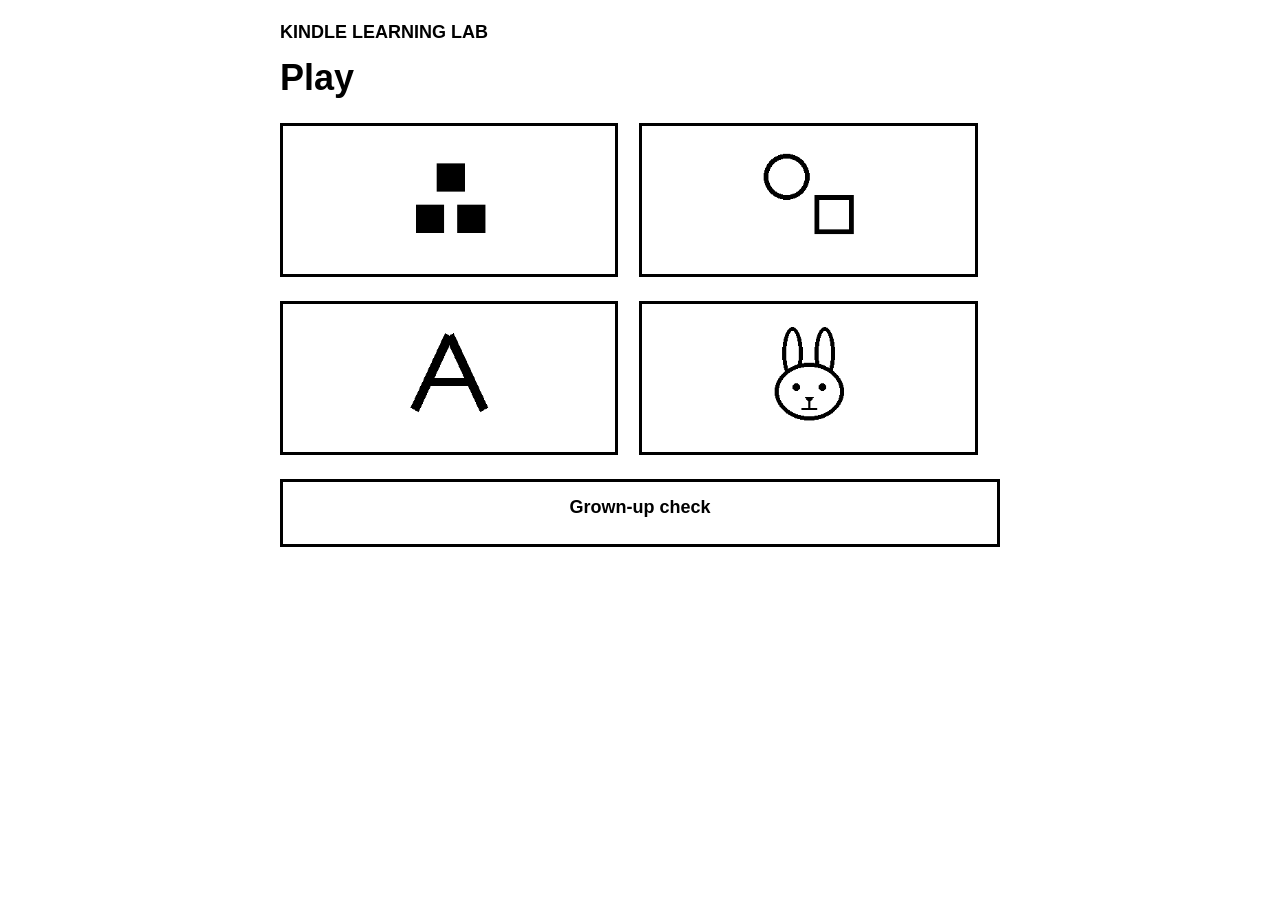
==== index.html @ 1c3778ca "feat: add drag, timestamp timer and delayed-feedback diagnostics" ====
<!DOCTYPE html>
<html lang="en">
<head>
  <meta charset="utf-8">
  <meta name="viewport" content="width=device-width, initial-scale=1">
  <title>Kindle Learning Lab</title>
  <style>
    * { box-sizing: border-box; }
    body { margin: 0; background: #fff; color: #000; font: 24px/1.4 Arial, Helvetica, sans-serif; }
    #app { max-width: 760px; margin: 0 auto; padding: 20px; }
    h1 { font-size: 36px; line-height: 1.15; margin: 0 0 12px; }
    h2 { font-size: 32px; line-height: 1.2; margin: 20px 0 12px; }
    p { margin: 12px 0; }
    .eyebrow, .small { font-size: 18px; }
    .eyebrow { font-weight: bold; margin-top: 0; }
    a { color: #000; }
    .tile, button, .back { display: block; width: 100%; min-height: 68px; padding: 14px; margin: 12px 0; border: 3px solid #000; background: #fff; color: #000; font: bold 26px/1.25 Arial, Helvetica, sans-serif; text-align: left; text-decoration: none; border-radius: 0; }
    .tile strong, .tile span { display: block; }
    .tile span { font-size: 18px; font-weight: normal; margin-top: 4px; }
    button { cursor: pointer; text-align: center; }
    button:disabled { color: #000; cursor: default; }
    a:focus, button:focus { outline: 3px dashed #000; outline-offset: 3px; }
    .chosen { background: #000; color: #fff !important; }
    .back { font-size: 22px; width: auto; }
    .status { min-height: 68px; padding: 12px 0; border-top: 2px solid #000; margin-top: 20px; font-weight: bold; }
    .objects { margin: 24px 0; min-height: 56px; }
    .object { display: inline-block; width: 34px; height: 34px; background: #000; margin: 8px; }
    .big-letter { font: bold 100px/1.2 Arial, Helvetica, sans-serif; margin: 16px 0; }
    .shape { margin: 24px auto; width: 90px; height: 90px; border: 5px solid #000; }
    .circle { border-radius: 50%; }
    .sample { border: 2px solid #000; padding: 16px; }
    body.large { font-size: 28px; }
    body.large .small, body.large .eyebrow, body.large .tile span { font-size: 22px; }
    body.large h1 { font-size: 42px; }
    body.large button, body.large .tile { font-size: 30px; }
    @media (min-width: 540px) {
      .tiles .tile { display: inline-block; width: 47%; margin-right: 2%; vertical-align: top; min-height: 134px; }
      .answers button { display: inline-block; width: 30%; margin-right: 2%; vertical-align: top; }
    }

    .sr-only { position: absolute; width: 1px; height: 1px; padding: 0; margin: -1px; overflow: hidden; clip: rect(0, 0, 0, 0); border: 0; }
    .tile { text-align: center; }
    .tile-icon { display: block; width: 110px; height: 110px; margin: 0 auto; }
    .nav-icon { display: inline-block; width: 42px; height: 42px; vertical-align: middle; }
    .feedback-icon { display: inline-block; width: 56px; height: 56px; vertical-align: middle; }
    .hero-icon { display: block; width: 140px; height: 140px; margin: 0 auto; }
    .choice-icon { display: block; width: 110px; height: 110px; margin: 0 auto; }
    .back { text-align: center; }
    .adult-link { font-size: 18px; }
    .status { text-align: center; min-height: 82px; }
    .objects { text-align: center; padding: 12px; }
    .target { border: 3px solid #000; text-align: center; padding: 8px; margin: 18px 0; }
    .target .shape { margin: 16px auto; }
    .shape-answers button, .story-choices button { display: inline-block; width: 47%; margin-right: 2%; vertical-align: top; padding: 10px 2px; }
    .shape-answers .shape { width: 76px; height: 76px; margin: 18px auto; }
    .chosen { background: #fff; color: #000 !important; border: 6px double #000; }
    .progress { text-align: center; margin: 20px 0; }
    .dot { display: inline-block; width: 16px; height: 16px; border: 2px solid #000; border-radius: 50%; margin: 0 8px; }
    .dot.current { background: #000; }
    @media (min-width: 540px) { .tiles .tile { min-height: 154px; } }

    .test-grid button { display: inline-block; width: 30%; margin: 6px 1%; padding: 8px 2px; height: 112px; vertical-align: top; font-size: 22px; }
    .test-grid .shape { display: block; width: 36px; height: 36px; border-width: 4px; margin: 8px auto; }
    .render-card { display: inline-block; width: 47%; margin-right: 2%; vertical-align: top; text-align: center; }
    .render-card img, .render-card svg { max-width: 100%; }
    #refresh-box { width: 180px; height: 156px; border: 4px solid #000; text-align: center; margin: 20px auto; font: bold 100px/1.4 Arial, sans-serif; }
    .reference-lines { border-top: 2px solid #000; border-bottom: 5px solid #000; padding: 12px; text-align: center; }

    #drag-stage { position: relative; height: 260px; border: 4px solid #000; margin: 18px 0; }
    #drag-piece { position: absolute; left: 12px; top: 20px; width: 64px; height: 64px; background: #000; cursor: move; touch-action: none; -ms-touch-action: none; user-select: none; -webkit-user-select: none; }
    #drag-target { position: absolute; right: 12px; bottom: 20px; width: 100px; height: 100px; border: 6px dashed #000; }
    #clock-value { font-size: 42px; font-weight: bold; }
    #delay-box { min-height: 92px; border: 3px solid #000; margin: 18px 0; text-align: center; padding: 20px; }
  </style>
</head>
<body>
<div id="app">
  <div id="home" class="screen">
    <p class="eyebrow">KINDLE LEARNING LAB</p>
    <h1>Play</h1>
    <div class="tiles"><a class="tile" href="#count" id="open-count" aria-label="Count the blocks"><img class="tile-icon" src="[data-uri]" alt="" width="160" height="160"><span class="sr-only">Count the blocks</span></a>
<a class="tile" href="#shapes" id="open-shapes" aria-label="Match shapes"><img class="tile-icon" src="[data-uri]" alt="" width="160" height="160"><span class="sr-only">Match shapes</span></a>
<a class="tile" href="#letters" id="open-letters" aria-label="Match letters"><img class="tile-icon" src="[data-uri]" alt="" width="160" height="160"><span class="sr-only">Match letters</span></a>
<a class="tile" href="#story" id="open-story" aria-label="Rabbit story"><img class="tile-icon" src="[data-uri]" alt="" width="160" height="160"><span class="sr-only">Rabbit story</span></a>
</div>
    <a class="back adult-link" href="#check" id="open-check">Grown-up check</a>
  </div>
  <div id="count" class="screen"><a href="#home" class="back" id="count-home" aria-label="Back to activities"><img class="nav-icon" src="[data-uri]" alt="" width="160" height="160"><span class="sr-only">Back to activities</span></a>
    <p id="count-progress" class="sr-only">Question 1 of 3</p>
    <div id="count-dots" class="progress" aria-hidden="true"></div>
    <h2 class="sr-only">How many blocks?</h2>
    <div id="blocks" class="objects"><span class="object"></span><span class="object"></span></div>
    <div class="answers" id="count-answers"><button type="button" disabled>1</button><button type="button" disabled>2</button><button type="button" disabled>3</button></div>
    <div class="status" aria-live="polite"><span id="count-feedback" class="sr-only">Tap a number.</span><span id="count-yes" style="display:none"><img class="feedback-icon" src="[data-uri]" alt="Correct" width="160" height="160"></span><span id="count-retry" style="display:none"><img class="feedback-icon" src="[data-uri]" alt="Try again" width="160" height="160"></span></div>
    <button id="count-next" type="button" disabled aria-label="Next question"><img class="nav-icon" src="[data-uri]" alt="" width="160" height="160"><span class="sr-only">Next question</span></button>
  </div>
  <div id="shapes" class="screen"><a href="#home" class="back" id="shapes-home" aria-label="Back to activities"><img class="nav-icon" src="[data-uri]" alt="" width="160" height="160"><span class="sr-only">Back to activities</span></a>
    <h2 class="sr-only">Find the matching circle.</h2>
    <div class="target" aria-label="Target: circle"><span class="shape circle" style="display:block"></span></div>
    <div class="shape-answers">
      <button id="shape-square" type="button" disabled aria-label="Square"><span class="shape" style="display:block"></span></button>
      <button id="shape-circle" type="button" disabled aria-label="Circle"><span class="shape circle" style="display:block"></span></button>
    </div>
    <div class="status" aria-live="polite"><span id="shapes-feedback" class="sr-only">Tap the matching shape.</span><span id="shapes-yes" style="display:none"><img class="feedback-icon" src="[data-uri]" alt="Correct" width="160" height="160"></span><span id="shapes-retry" style="display:none"><img class="feedback-icon" src="[data-uri]" alt="Try again" width="160" height="160"></span></div>
  </div>
  <div id="letters" class="screen"><a href="#home" class="back" id="letters-home" aria-label="Back to activities"><img class="nav-icon" src="[data-uri]" alt="" width="160" height="160"><span class="sr-only">Back to activities</span></a>
    <h2 class="sr-only">Find the same letter.</h2>
    <p class="big-letter target">A</p>
    <div class="answers"><button id="letter-b" type="button" disabled>B</button><button id="letter-a" type="button" disabled>A</button><button id="letter-c" type="button" disabled>C</button></div>
    <div class="status" aria-live="polite"><span id="letters-feedback" class="sr-only">Tap the matching letter.</span><span id="letters-yes" style="display:none"><img class="feedback-icon" src="[data-uri]" alt="Correct" width="160" height="160"></span><span id="letters-retry" style="display:none"><img class="feedback-icon" src="[data-uri]" alt="Try again" width="160" height="160"></span></div>
  </div>
  <div id="story" class="screen"><a href="#home" class="back" id="story-home" aria-label="Back to activities"><img class="nav-icon" src="[data-uri]" alt="" width="160" height="160"><span class="sr-only">Back to activities</span></a>
    <h2 class="sr-only">A little rabbit</h2>
    <p class="sr-only">The rabbit goes for a walk. Where will it go?</p>
    <div class="story-picture"><img class="hero-icon" src="[data-uri]" alt="Rabbit" width="160" height="160"></div>
    <div class="story-choices">
      <button id="story-garden" type="button" disabled aria-label="To the garden"><img class="choice-icon" src="[data-uri]" alt="Carrot garden" width="160" height="160"></button>
      <button id="story-pond" type="button" disabled aria-label="To the pond"><img class="choice-icon" src="[data-uri]" alt="Duck pond" width="160" height="160"></button>
    </div>
    <div class="status" aria-live="polite"><span id="story-feedback" class="sr-only">Choose a place. Both are good choices.</span><span id="story-yes" style="display:none"><img class="feedback-icon" src="[data-uri]" alt="Correct" width="160" height="160"></span><span id="story-retry" style="display:none"><img class="feedback-icon" src="[data-uri]" alt="Try again" width="160" height="160"></span></div>
  </div>
  <div id="check" class="screen">
    <a href="#home" class="back" id="check-home">Back to activities</a>
    <h2>Screen check</h2>
    <button type="button" id="open-resume" disabled>1. Resume counting</button>
    <button type="button" id="open-grid" disabled>2. Nine touch targets</button>
    <button type="button" id="open-refresh" disabled>3. Local screen updates</button>
    <button type="button" id="open-svg" disabled>4. PNG and SVG</button>
    <button type="button" id="open-drag" disabled>5. Drag and drop</button>
    <button type="button" id="open-clock" disabled>6. Elapsed time</button>
    <button type="button" id="open-delay" disabled>7. Delayed feedback</button>
    <h2>Save test</h2>
    <p class="small">This checks localStorage on this device. It does not save learning progress yet.</p>
    <p class="small">1. Save a marker. 2. Refresh, or close and reopen this same page. 3. Check that the same marker is still shown.</p>
    <button type="button" id="storage-save" disabled>Save test marker</button>
    <button type="button" id="storage-read" disabled>Check saved marker</button>
    <button type="button" id="storage-clear" disabled>Clear test marker</button>
    <p id="storage-status" class="status" aria-live="polite">Storage test has not started.</p>
    <p class="small">A successful save only confirms writing and reading now. Reopening on Kindle is still required to test persistence. Clearing removes only this test marker.</p>

    <p id="script-status">JavaScript has not started.</p>
    <p class="small">Prototype v0.5. The previous version worked well in an owner-reported Kindle test. New pictograms need a device recheck.</p>
    <p class="sample">Aa Bb Cc &nbsp; 1 2 3<br>Can you read this comfortably?</p>
    <button type="button" id="text-size" disabled>Larger text</button>
    <p>Tap each button once.</p>
    <button type="button" id="tap-one" disabled>Tap 1</button>
    <button type="button" id="tap-two" disabled>Tap 2</button>
    <button type="button" id="tap-three" disabled>Tap 3</button>
    <p id="tap-status" class="status" aria-live="polite">0 of 3 buttons checked.</p>
    <p class="small">After this page loads, turn off Wi-Fi and try the activities. Keep the page open. Reloading offline is a separate test.</p>
    <p class="small">Check for clipped text, missed taps, slow updates, and lingering marks after switching screens. Counting progress can be saved and resumed from the counting test. Other activity progress resets on reload.</p>
  </div>

  <div id="test-resume" class="screen">
    <a href="#check" id="test-resume-back" class="back">Back to checks</a><h2>1. Resume counting</h2>
    <p class="small">Start the real counting activity. Answer question 1, go to question 2, and answer it. Refresh or close and reopen the page, then return here and resume.</p>
    <button type="button" id="resume-start" disabled>Start counting test</button>
    <button type="button" id="resume-continue" disabled>Resume saved counting</button>
    <button type="button" id="resume-clear" disabled>Clear counting progress</button>
    <p id="resume-status" class="status" aria-live="polite">No progress checked yet.</p>
    <p class="small">Resume should restore the same question, answer state, and score. Starting from the Hub starts a new round and replaces the counting save.</p>
  </div>
  <div id="test-grid" class="screen">
    <a href="#check" id="test-grid-back" class="back">Back to checks</a><h2>2. Nine touch targets</h2>
    <p class="small">Tap cells 1, 5, and 9. Tap 5 again to deselect it. Check that only the intended cells change.</p>
    <div id="grid-cells" class="test-grid"></div>
    <p id="grid-status" class="status" aria-live="polite">No cells selected.</p>
    <button type="button" id="grid-reset" disabled>Clear selection</button>
  </div>
  <div id="test-refresh" class="screen">
    <a href="#check" id="test-refresh-back" class="back">Back to checks</a><h2>3. Local screen updates</h2>
    <p class="small">Tap slowly six times. Watch the number, borders, and unchanged reference lines for lingering marks and flashes.</p>
    <div class="reference-lines">STATIC REFERENCE</div>
    <div id="refresh-box"><span id="refresh-value">0</span></div>
    <button type="button" id="refresh-next" disabled>Change the small area</button>
    <p id="refresh-status" class="status" aria-live="polite">0 of 6 updates.</p>
    <button type="button" id="refresh-reset" disabled>Restart this check</button>
    <p class="small">Only a small part of the page changes. The browser and Kindle decide how the physical E Ink display refreshes.</p>
  </div>
  <div id="test-svg" class="screen">
    <a href="#check" id="test-svg-back" class="back">Back to checks</a><h2>4. PNG and SVG</h2>
    <p class="small">Both pictures should show a circle at the upper left and a square at the lower right. Compare their positions and outlines.</p>
    <div class="render-card"><p>PNG reference</p><img src="[data-uri]" width="160" height="160" alt="Circle and square PNG reference"></div>
    <div class="render-card"><p>SVG test</p><svg xmlns="http://www.w3.org/2000/svg" width="160" height="160" viewBox="0 0 160 160" role="img" aria-label="Circle and square SVG test"><title>Circle and square</title><rect width="160" height="160" fill="white"/><circle cx="47" cy="53" r="29.5" fill="none" stroke="black" stroke-width="7"/><rect x="91.5" y="83.5" width="49" height="49" fill="none" stroke="black" stroke-width="7"/></svg></div>
    <button type="button" id="svg-match" disabled>Both pictures look correct</button>
    <button type="button" id="svg-different" disabled>SVG is blank or different</button>
    <p id="svg-status" class="status" aria-live="polite">SVG rendering is pending your device check.</p>
  </div>

  <div id="test-drag" class="screen">
    <a href="#check" id="test-drag-back" class="back">Back to checks</a>
    <h2>5. Drag and drop</h2>
    <p class="small">Drag the black block and release your finger inside the dashed box. First try release-only mode; then turn on visible movement and compare lag, ghosting, and page scrolling.</p>
    <button type="button" id="drag-follow" disabled>Show movement: OFF</button>
    <div id="drag-stage"><div id="drag-target" aria-label="Drop target"></div><div id="drag-piece" role="img" aria-label="Draggable black block"></div></div>
    <p id="drag-status" class="status" aria-live="polite">Drag input has not been tested.</p>
    <button type="button" id="drag-reset" disabled>Reset block</button>
    <p class="small">Visible movement updates only while you drag. Release-only mode still tracks the gesture, but avoids moving the block on every event.</p>
  </div>
  <div id="test-clock" class="screen">
    <a href="#check" id="test-clock-back" class="back">Back to checks</a>
    <h2>6. Elapsed time</h2>
    <p class="small">Start, wait about 30 seconds using another clock, then check or stop. Try navigating away and back, or briefly sleeping the Kindle while this page stays loaded.</p>
    <p id="clock-value">0.0 s</p>
    <button type="button" id="clock-start" disabled>Start</button>
    <button type="button" id="clock-read" disabled>Check elapsed time</button>
    <button type="button" id="clock-stop" disabled>Stop</button>
    <button type="button" id="clock-reset" disabled>Reset timer</button>
    <p id="clock-status" class="status" aria-live="polite">Timer is not running.</p>
    <p class="small">No ticking screen updates. Time is calculated from timestamps, so delayed callbacks do not lose seconds. Reloading resets this timer; changing the device clock can affect the result.</p>
  </div>
  <div id="test-delay" class="screen">
    <a href="#check" id="test-delay-back" class="back">Back to checks</a>
    <h2>7. Delayed feedback</h2>
    <p class="small">Start once. A black block should appear after about 3 seconds. Extra taps during the wait must not schedule another result. Leaving this check cancels the pending result.</p>
    <div id="delay-box">Ready</div>
    <button type="button" id="delay-start" disabled>Show after 3 seconds</button>
    <button type="button" id="delay-cancel" disabled>Cancel pending result</button>
    <p id="delay-status" class="status" aria-live="polite">No result pending.</p>
  </div>
  <noscript><p class="status">JavaScript is unavailable. The page is readable, but interactive samples need JavaScript. Activity links jump to their static sections.</p></noscript>
</div>
<script>
(function () {
  var screens = ['home', 'count', 'shapes', 'letters', 'story', 'check', 'test-resume', 'test-grid', 'test-refresh', 'test-svg', 'test-drag', 'test-clock', 'test-delay'];
  var counts = [2, 3, 1];
  var question = 0;
  var score = 0;
  var answered = false;
  var firstTry = true;
  var checked = [false, false, false];
  var countCompleted = false;
  var countKey = 'kindle-learning-lab.counting.v1';
  function el(id) { return document.getElementById(id); }
  function text(id, value) { el(id).innerHTML = ''; el(id).appendChild(document.createTextNode(value)); }
  function feedback(id, value, state) {
    text(id + '-feedback', value);
    el(id + '-yes').style.display = state === 'yes' ? 'inline' : 'none';
    el(id + '-retry').style.display = state === 'retry' ? 'inline' : 'none';
  }
  function dots() {
    var i, dot;
    el('count-dots').innerHTML = '';
    for (i = 0; i < 3; i += 1) {
      dot = document.createElement('span'); dot.className = 'dot' + (i <= question ? ' current' : '');
      el('count-dots').appendChild(dot);
    }
  }
  function show(id) {
    if (id !== 'test-drag' && dragging) { endDrag(null, true); }
    if (id !== 'test-delay' && delayPending) { cancelDelay('Cancelled because you left this check.'); }
    var i;
    for (i = 0; i < screens.length; i += 1) { el(screens[i]).style.display = screens[i] === id ? 'block' : 'none'; }
    window.scrollTo(0, 0);
  }
  function bind(id, fn) { el(id).onclick = function () { fn(); return false; }; }

  function savedCounting() {
    var raw = window.localStorage.getItem(countKey);
    if (raw === null) { return null; }
    var saved = JSON.parse(raw);
    if (!saved || saved.version !== 1 || typeof saved.question !== 'number' ||
        saved.question % 1 !== 0 || saved.question < 0 || saved.question > 2 ||
        typeof saved.score !== 'number' || saved.score % 1 !== 0 || saved.score < 0 ||
        saved.score > saved.question + (saved.answered ? 1 : 0) ||
        typeof saved.answered !== 'boolean' || typeof saved.firstTry !== 'boolean' ||
        typeof saved.completed !== 'boolean' ||
        (saved.completed && (saved.question !== 2 || !saved.answered))) { throw new Error('Invalid counting save'); }
    return saved;
  }
  function saveCounting() {
    try {
      var raw = JSON.stringify({version: 1, question: question, score: score, answered: answered, firstTry: firstTry, completed: countCompleted});
      window.localStorage.setItem(countKey, raw);
      if (window.localStorage.getItem(countKey) !== raw) { throw new Error('Save verification failed'); }
      text('resume-status', 'Counting progress saved. Question ' + (question + 1) + ' of 3. Score: ' + score + '.');
    } catch (error) {
      text('resume-status', 'Counting could not be saved. Activities still work; do not rely on resume.');
    }
  }
  function inspectCounting() {
    try {
      var saved = savedCounting();
      text('resume-status', saved === null ? 'No saved counting progress.' :
        (saved.completed ? 'Saved completed round.' : 'Saved question ' + (saved.question + 1) + ' of 3. Answered: ' + saved.answered + '.') + ' Score: ' + saved.score + '.');
    } catch (error) { text('resume-status', 'Saved progress is unavailable or invalid. Start a new round to replace it.'); }
  }
  function completeCounting() {
    countCompleted = true;
    text('count-progress', 'All 3 questions complete');
    feedback('count', 'All done! First-try answers: ' + score + ' of 3. Time for a break.', 'yes');
    el('blocks').innerHTML = '';
    el('count-dots').style.display = 'none';
    el('count-answers').innerHTML = ''; el('count-next').style.display = 'none';
  }
  function startCounting() {
    question = 0; score = 0; countCompleted = false;
    el('count-dots').style.display = 'block'; renderCount(); saveCounting(); show('count');
  }
  function resumeCounting() {
    try {
      var saved = savedCounting();
      if (saved === null) { text('resume-status', 'No saved counting progress. Start a counting test first.'); return; }
      question = saved.question; score = saved.score;
      el('count-dots').style.display = 'block';
      renderCount();
      answered = saved.answered; firstTry = saved.firstTry; countCompleted = saved.completed;
      if (countCompleted) { completeCounting(); }
      else if (answered) {
        el('count-answers').getElementsByTagName('button')[counts[question] - 1].className = 'chosen';
        feedback('count', 'Saved correct answer restored.', 'yes');
        el('count-next').disabled = false;
        saveCounting();
      } else if (!firstTry) { feedback('count', 'Try counting each block.', 'retry'); }
      show('count');
    } catch (error) { text('resume-status', 'Saved progress is unavailable or invalid. Start a new round to replace it.'); }
  }

  function renderCount() {
    var i, block, button;
    answered = false;
    firstTry = true;
    text('count-progress', 'Question ' + (question + 1) + ' of 3'); dots();
    feedback('count', 'Tap a number.', '');
    el('blocks').innerHTML = '';
    for (i = 0; i < counts[question]; i += 1) { block = document.createElement('span'); block.className = 'object'; el('blocks').appendChild(block); }
    el('count-answers').innerHTML = '';
    for (i = 1; i <= 3; i += 1) {
      button = document.createElement('button'); button.type = 'button'; button.appendChild(document.createTextNode(i));
      button.onclick = (function (value) { return function () {
        if (answered) { return; }
        if (value !== counts[question]) { firstTry = false; feedback('count', 'Try counting each block.', 'retry'); saveCounting(); return; }
        answered = true;
        if (firstTry) { score += 1; }
        this.className = 'chosen';
        feedback('count', 'Yes! ' + value + (value === 1 ? ' block.' : ' blocks.'), 'yes');
        el('count-next').disabled = false;
        saveCounting();
      }; }(i));
      el('count-answers').appendChild(button);
    }
    el('count-next').style.display = 'block'; el('count-next').disabled = true;
    el('count-next').setAttribute('aria-label', question === 2 ? 'Finish' : 'Next question');
  }
  function resetChoices(ids, feedback, prompt) {
    var i;
    for (i = 0; i < ids.length; i += 1) { el(ids[i]).disabled = false; el(ids[i]).className = ''; }
    text(feedback, prompt);
    el(feedback.replace('-feedback', '-yes')).style.display = 'none';
    el(feedback.replace('-feedback', '-retry')).style.display = 'none';
  }
  function finishChoices(ids, selected) {
    var i;
    for (i = 0; i < ids.length; i += 1) { el(ids[i]).disabled = true; }
    el(selected).className = 'chosen';
  }
  bind('open-count', startCounting);
  bind('count-next', function () {
    if (!answered) { return; }
    if (question < 2) { question += 1; renderCount(); saveCounting(); }
    else {
      completeCounting(); saveCounting();
    }
  });
  bind('open-shapes', function () { resetChoices(['shape-square', 'shape-circle'], 'shapes-feedback', 'Tap a shape.'); show('shapes'); });
  bind('shape-square', function () { feedback('shapes', 'That is a square. Look for the round shape.', 'retry'); });
  bind('shape-circle', function () { finishChoices(['shape-square', 'shape-circle'], 'shape-circle'); feedback('shapes', 'Yes! A circle is round. All done.', 'yes'); });
  bind('open-letters', function () { resetChoices(['letter-a', 'letter-b', 'letter-c'], 'letters-feedback', 'Tap a letter.'); show('letters'); });
  bind('letter-a', function () { finishChoices(['letter-a', 'letter-b', 'letter-c'], 'letter-a'); feedback('letters', 'Yes! A matches A. All done.', 'yes'); });
  bind('letter-b', function () { feedback('letters', 'That is B. Look for A.', 'retry'); });
  bind('letter-c', function () { feedback('letters', 'That is C. Look for A.', 'retry'); });
  bind('open-story', function () { resetChoices(['story-garden', 'story-pond'], 'story-feedback', 'Choose a place. Both are good choices.'); show('story'); });
  bind('story-garden', function () { finishChoices(['story-garden', 'story-pond'], 'story-garden'); feedback('story', 'In the garden, the rabbit finds a carrot. It eats, then rests. The end.', 'yes'); });
  bind('story-pond', function () { finishChoices(['story-garden', 'story-pond'], 'story-pond'); feedback('story', 'By the pond, the rabbit sees a duck. It waves, then goes home. The end.', 'yes'); });
  var storageKey = 'kindle-learning-lab.storage-test.v1';
  function storageRead() {
    try {
      var saved = window.localStorage.getItem(storageKey);
      text('storage-status', saved === null ? 'No saved test marker found.' : 'Found saved marker: ' + saved);
    } catch (error) {
      text('storage-status', 'Local storage is unavailable or blocked. Activities still work without saving.');
    }
  }
  bind('storage-save', function () {
    try {
      var marker = 'KLL-' + new Date().getTime() + '-' + Math.floor(Math.random() * 1000000);
      window.localStorage.setItem(storageKey, marker);
      if (window.localStorage.getItem(storageKey) !== marker) {
        text('storage-status', 'Save could not be verified. Do not assume the marker was stored.');
        return;
      }
      text('storage-status', 'Written and read back. Marker: ' + marker + '. Refresh or reopen to test persistence.');
    } catch (error) {
      text('storage-status', 'Save failed: local storage is unavailable, blocked, or full. Activities still work.');
    }
  });
  bind('storage-read', storageRead);
  bind('storage-clear', function () {
    try {
      window.localStorage.removeItem(storageKey);
      text('storage-status', window.localStorage.getItem(storageKey) === null ? 'Test marker cleared.' : 'Clear could not be verified.');
    } catch (error) {
      text('storage-status', 'Could not clear the test marker. Local storage is unavailable or blocked.');
    }
  });

  bind('open-check', function () { show('check'); storageRead(); });
  bind('text-size', function () {
    var large = document.body.className !== 'large';
    document.body.className = large ? 'large' : '';
    text('text-size', large ? 'Standard text' : 'Larger text');
  });
  function tap(index) {
    var i, total = 0;
    checked[index] = true;
    for (i = 0; i < checked.length; i += 1) { if (checked[i]) { total += 1; } }
    text('tap-status', total === 3 ? '3 of 3 checked. Touch check complete.' : total + ' of 3 buttons checked.');
    var ids = ['tap-one', 'tap-two', 'tap-three'];
    el(ids[index]).className = 'chosen'; el(ids[index]).disabled = true;
  }
  bind('tap-one', function () { tap(0); }); bind('tap-two', function () { tap(1); }); bind('tap-three', function () { tap(2); });

  bind('open-resume', function () { inspectCounting(); show('test-resume'); });
  bind('resume-start', startCounting);
  bind('resume-continue', resumeCounting);
  bind('resume-clear', function () {
    try {
      window.localStorage.removeItem(countKey);
      text('resume-status', window.localStorage.getItem(countKey) === null ? 'Counting progress cleared.' : 'Clear could not be verified.');
    } catch (error) { text('resume-status', 'Could not clear counting progress.'); }
  });
  var gridSelected = [false, false, false, false, false, false, false, false, false];
  function gridStatus() {
    var selected = [], i;
    for (i = 0; i < 9; i += 1) { if (gridSelected[i]) { selected.push(i + 1); } }
    text('grid-status', selected.length ? 'Selected cells: ' + selected.join(', ') : 'No cells selected.');
  }
  function buildGrid() {
    var i, button, shape, number;
    for (i = 0; i < 9; i += 1) {
      button = document.createElement('button'); button.type = 'button'; button.id = 'grid-cell-' + (i + 1);
      button.setAttribute('aria-label', 'Cell ' + (i + 1)); button.setAttribute('aria-pressed', 'false');
      number = document.createTextNode(i + 1); button.appendChild(number);
      shape = document.createElement('span'); shape.className = 'shape' + (i % 2 ? ' circle' : '');
      shape.setAttribute('aria-hidden', 'true'); button.appendChild(shape);
      button.onclick = (function (index) { return function () {
        gridSelected[index] = !gridSelected[index];
        this.className = gridSelected[index] ? 'chosen' : '';
        this.setAttribute('aria-pressed', gridSelected[index] ? 'true' : 'false'); gridStatus();
      }; }(i));
      el('grid-cells').appendChild(button);
    }
  }
  bind('open-grid', function () { show('test-grid'); });
  bind('grid-reset', function () {
    var i;
    for (i = 0; i < 9; i += 1) {
      gridSelected[i] = false; el('grid-cell-' + (i + 1)).className = '';
      el('grid-cell-' + (i + 1)).setAttribute('aria-pressed', 'false');
    }
    gridStatus();
  });
  var refreshStep = 0;
  function refreshView() {
    text('refresh-value', refreshStep);
    el('refresh-box').style.backgroundColor = refreshStep % 2 ? '#000' : '#fff';
    el('refresh-box').style.color = refreshStep % 2 ? '#fff' : '#000';
    text('refresh-status', refreshStep + ' of 6 updates.' + (refreshStep === 6 ? ' Check complete.' : ''));
    el('refresh-next').disabled = refreshStep === 6;
  }
  bind('open-refresh', function () { refreshView(); show('test-refresh'); });
  bind('refresh-next', function () { if (refreshStep < 6) { refreshStep += 1; refreshView(); } });
  bind('refresh-reset', function () { refreshStep = 0; refreshView(); });
  bind('open-svg', function () { show('test-svg'); });
  bind('svg-match', function () { text('svg-status', 'You reported that both pictures look correct on this device.'); });
  bind('svg-different', function () { text('svg-status', 'You reported that the SVG is blank or different on this device.'); });
  bind('test-resume-back', function () { show('check'); });
  bind('test-grid-back', function () { show('check'); });
  bind('test-refresh-back', function () { show('check'); });
  bind('test-svg-back', function () { show('check'); });
  buildGrid();


  var dragging = false, followDrag = false, dragMoves = 0, dragPointer = null, dragOffsetX = 0, dragOffsetY = 0;
  var lastTouchTime = 0;
  var inputMode = window.PointerEvent ? 'Pointer Events' : 'Touch/mouse fallback';
  function prevent(event) { if (event && event.preventDefault) { event.preventDefault(); } }
  function resetDrag() {
    dragging = false; dragPointer = null;
    el('drag-piece').style.left = '12px'; el('drag-piece').style.top = '20px';
  }
  function startDrag(point, event) {
    if (!point || dragging) { return; }
    var box = el('drag-piece').getBoundingClientRect();
    dragging = true; dragMoves = 0;
    dragOffsetX = point.clientX - box.left; dragOffsetY = point.clientY - box.top;
    prevent(event);
  }
  function moveDrag(point, event) {
    if (!dragging || !point) { return; }
    dragMoves += 1; prevent(event);
    if (followDrag) {
      var stage = el('drag-stage'), box = stage.getBoundingClientRect();
      el('drag-piece').style.left = Math.max(0, Math.min(stage.clientWidth - 64, point.clientX - box.left - stage.clientLeft - dragOffsetX)) + 'px';
      el('drag-piece').style.top = Math.max(0, Math.min(stage.clientHeight - 64, point.clientY - box.top - stage.clientTop - dragOffsetY)) + 'px';
    }
  }
  function endDrag(point, cancelled) {
    if (!dragging) { return; }
    var target = el('drag-target').getBoundingClientRect();
    var inside = !cancelled && point && point.clientX >= target.left && point.clientX <= target.right && point.clientY >= target.top && point.clientY <= target.bottom;
    dragging = false; dragPointer = null;
    if (inside) {
      el('drag-piece').style.left = (el('drag-target').offsetLeft + 18) + 'px';
      el('drag-piece').style.top = (el('drag-target').offsetTop + 18) + 'px';
    } else { resetDrag(); }
    text('drag-status', (cancelled ? 'Gesture cancelled.' : inside ? 'Drop inside target.' : 'Drop outside target; block reset.') + ' Move events: ' + dragMoves + '. Input: ' + inputMode + '.');
  }
  function touchPoint(list) {
    var i;
    if (!list) { return null; }
    for (i = 0; i < list.length; i += 1) { if (list[i].identifier === dragPointer) { return list[i]; } }
    return null;
  }
  if (window.PointerEvent) {
    el('drag-piece').onpointerdown = function (event) {
      if (event.isPrimary === false || (event.button !== undefined && event.button !== 0)) { return; }
      if (dragging) { return; }
      dragPointer = event.pointerId; startDrag(event, event);
    };
    document.addEventListener('pointermove', function (event) { if (event.pointerId === dragPointer) { moveDrag(event, event); } }, false);
    document.addEventListener('pointerup', function (event) { if (event.pointerId === dragPointer) { endDrag(event, false); } }, false);
    document.addEventListener('pointercancel', function (event) { if (event.pointerId === dragPointer) { endDrag(null, true); } }, false);
  } else {
    el('drag-piece').ontouchstart = function (event) {
      if (dragging || !event.touches || event.touches.length !== 1) { return; }
      lastTouchTime = new Date().getTime(); dragPointer = event.touches[0].identifier;
      startDrag(event.touches[0], event);
    };
    var touchOptions = false;
    try {
      var probe = Object.defineProperty({}, 'passive', { get: function () { touchOptions = { passive: false }; return false; } });
      var noop = function () {};
      document.addEventListener('kll-options-probe', noop, probe);
      document.removeEventListener('kll-options-probe', noop, probe);
    } catch (error) { touchOptions = false; }
    document.addEventListener('touchmove', function (event) { moveDrag(touchPoint(event.touches), event); }, touchOptions);
    document.addEventListener('touchend', function (event) {
      var point = touchPoint(event.changedTouches);
      if (point) { endDrag(point, false); lastTouchTime = new Date().getTime(); }
    }, false);
    document.addEventListener('touchcancel', function () { endDrag(null, true); lastTouchTime = new Date().getTime(); }, false);
    el('drag-piece').onmousedown = function (event) {
      if (new Date().getTime() - lastTouchTime < 800 || event.button !== 0) { return; }
      startDrag(event, event);
    };
    document.addEventListener('mousemove', function (event) { if (dragPointer === null) { moveDrag(event, event); } }, false);
    document.addEventListener('mouseup', function (event) { if (dragPointer === null) { endDrag(event, false); } }, false);
  }
  window.addEventListener('blur', function () { endDrag(null, true); }, false);
  bind('open-drag', function () { show('test-drag'); });
  bind('drag-follow', function () {
    endDrag(null, true); followDrag = !followDrag;
    text('drag-follow', 'Show movement: ' + (followDrag ? 'ON' : 'OFF'));
  });
  bind('drag-reset', function () { resetDrag(); text('drag-status', 'Block reset. Input: ' + inputMode + '.'); });
  bind('test-drag-back', function () { show('check'); });

  var clockStarted = null;
  function clockRead(stop) {
    if (clockStarted === null) { return; }
    var elapsed = new Date().getTime() - clockStarted;
    if (elapsed < 0) { text('clock-status', 'Device clock moved backward. Reset and retry.'); return; }
    text('clock-value', (elapsed / 1000).toFixed(1) + ' s');
    text('clock-status', stop ? 'Stopped. Compare this duration with your other clock.' : 'Running. Screen updates only when you check.');
    if (stop) { clockStarted = null; }
    clockControls();
  }
  function clockControls() {
    el('clock-start').disabled = clockStarted !== null;
    el('clock-read').disabled = clockStarted === null; el('clock-stop').disabled = clockStarted === null;
  }
  bind('open-clock', function () { show('test-clock'); if (clockStarted !== null) { clockRead(false); } });
  bind('clock-start', function () {
    if (clockStarted !== null) { return; }
    clockStarted = new Date().getTime(); text('clock-value', '0.0 s');
    text('clock-status', 'Started. Wait, then check or stop.'); clockControls();
  });
  bind('clock-read', function () { clockRead(false); });
  bind('clock-stop', function () { clockRead(true); });
  bind('clock-reset', function () { clockStarted = null; text('clock-value', '0.0 s'); text('clock-status', 'Timer reset.'); clockControls(); });
  bind('test-clock-back', function () { show('check'); });

  var delayPending = false, delayHandle = null, delayStarted = 0, delayGeneration = 0;
  function cancelDelay(message) {
    if (delayHandle !== null) { window.clearTimeout(delayHandle); }
    delayHandle = null; delayPending = false; delayGeneration += 1;
    el('delay-start').disabled = false; el('delay-cancel').disabled = true;
    text('delay-box', 'Ready'); text('delay-status', message);
  }
  bind('open-delay', function () { show('test-delay'); });
  bind('delay-start', function () {
    if (delayPending) { return; }
    delayPending = true; delayStarted = new Date().getTime();
    var generation = ++delayGeneration;
    el('delay-start').disabled = true; el('delay-cancel').disabled = false;
    text('delay-box', 'Waiting'); text('delay-status', 'One result pending. Target delay: 3 seconds.');
    delayHandle = window.setTimeout(function () {
      if (!delayPending || generation !== delayGeneration) { return; }
      delayPending = false; delayHandle = null;
      el('delay-box').innerHTML = '<span class="object" aria-label="Result block"></span>';
      text('delay-status', 'Result appeared after ' + ((new Date().getTime() - delayStarted) / 1000).toFixed(1) + ' seconds.');
      el('delay-start').disabled = false; el('delay-cancel').disabled = true;
    }, 3000);
  });
  bind('delay-cancel', function () { cancelDelay('Pending result cancelled.'); });
  bind('test-delay-back', function () { show('check'); });

  var i, buttons = document.getElementsByTagName('button');
  for (i = 0; i < buttons.length; i += 1) { buttons[i].disabled = false; }
  for (i = 1; i < screens.length; i += 1) { if (el(screens[i] + '-home')) { bind(screens[i] + '-home', function () { show('home'); }); } }
  text('script-status', 'JavaScript is working.');
  storageRead();
  clockControls(); el('delay-cancel').disabled = true;
  show('home');
}());
</script>
</body>
</html>
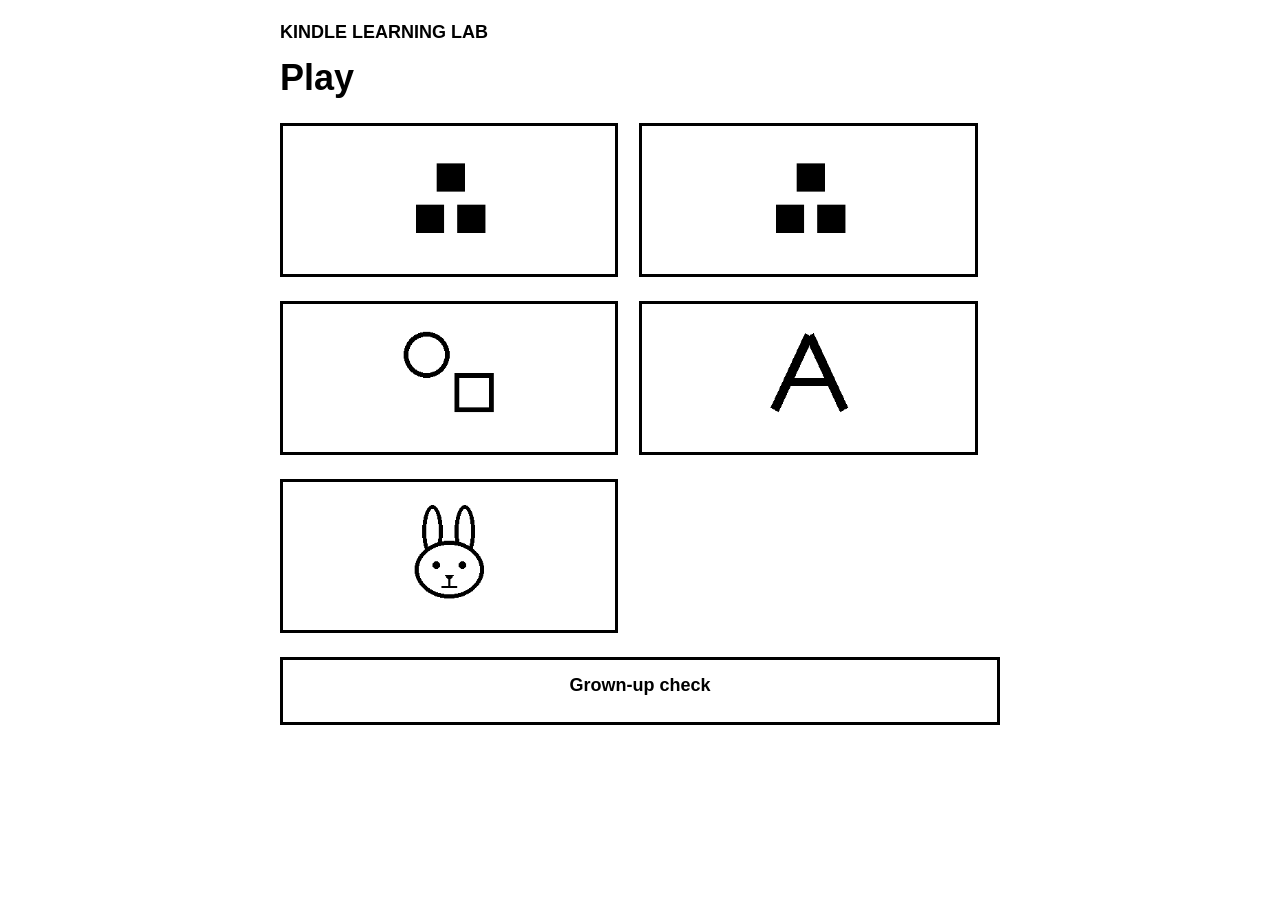
==== commit d361841b: "Add age-based math playground with 27 bounded activities" ====
--- a/index.html
+++ b/index.html
@@ -78,7 +78,8 @@
   <div id="home" class="screen">
     <p class="eyebrow">KINDLE LEARNING LAB</p>
     <h1>Play</h1>
-    <div class="tiles"><a class="tile" href="#count" id="open-count" aria-label="Count the blocks"><img class="tile-icon" src="[data-uri]" alt="" width="160" height="160"><span class="sr-only">Count the blocks</span></a>
+    <div class="tiles"><a class="tile" href="math.html" id="open-math" aria-label="Math playground: ages 3, 4 and 5"><img class="tile-icon" src="[data-uri]" alt="" width="160" height="160"><span class="sr-only">Math playground: ages 3, 4 and 5</span></a>
+<a class="tile" href="#count" id="open-count" aria-label="Count the blocks"><img class="tile-icon" src="[data-uri]" alt="" width="160" height="160"><span class="sr-only">Count the blocks</span></a>
 <a class="tile" href="#shapes" id="open-shapes" aria-label="Match shapes"><img class="tile-icon" src="[data-uri]" alt="" width="160" height="160"><span class="sr-only">Match shapes</span></a>
 <a class="tile" href="#letters" id="open-letters" aria-label="Match letters"><img class="tile-icon" src="[data-uri]" alt="" width="160" height="160"><span class="sr-only">Match letters</span></a>
 <a class="tile" href="#story" id="open-story" aria-label="Rabbit story"><img class="tile-icon" src="[data-uri]" alt="" width="160" height="160"><span class="sr-only">Rabbit story</span></a>
@@ -627,3 +628,4 @@
 </script>
 </body>
 </html>
+
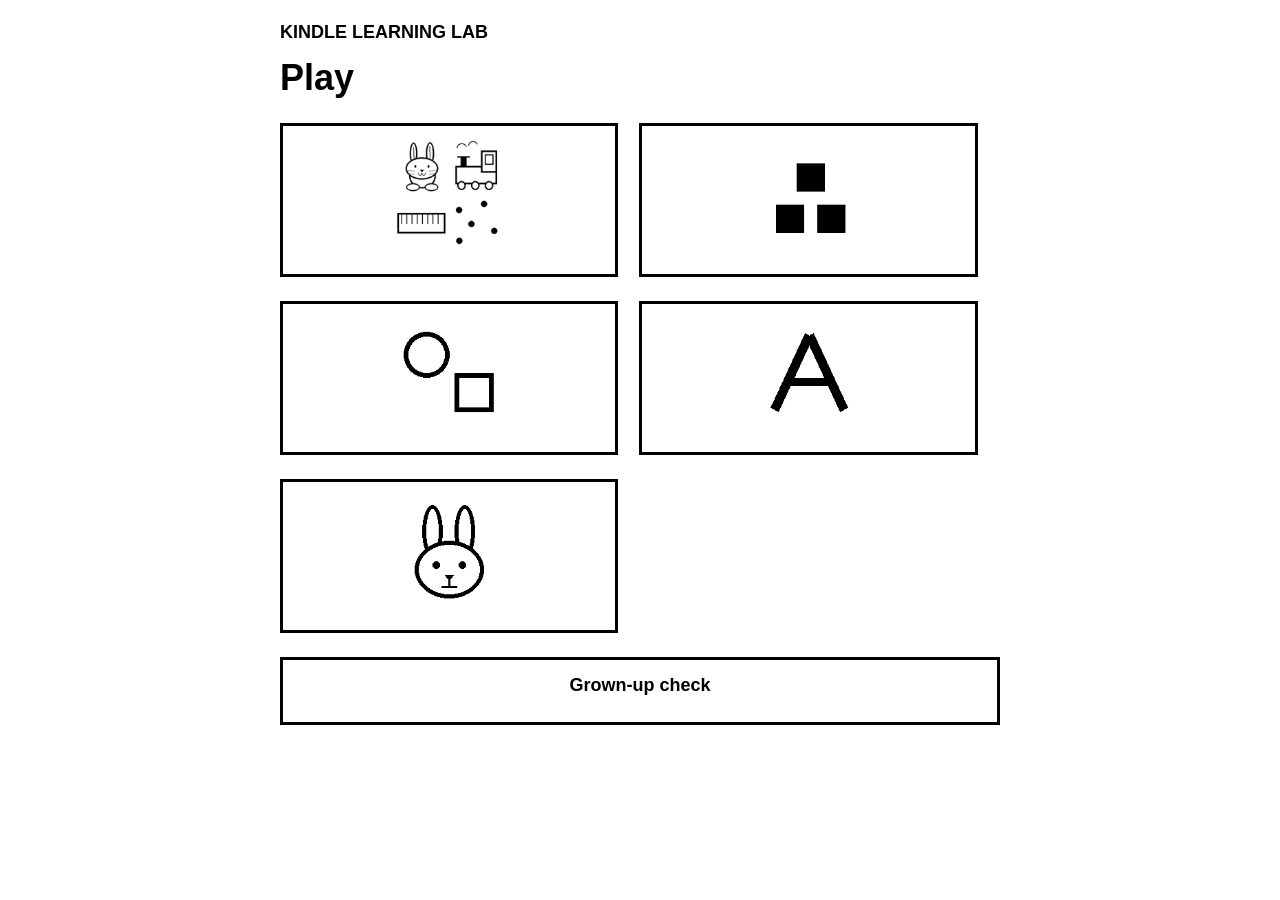
==== commit 362dbb2f: "Replace math quiz menu with illustrated stories and randomized dot play" ====
--- a/index.html
+++ b/index.html
@@ -78,7 +78,7 @@
   <div id="home" class="screen">
     <p class="eyebrow">KINDLE LEARNING LAB</p>
     <h1>Play</h1>
-    <div class="tiles"><a class="tile" href="math.html" id="open-math" aria-label="Math playground: ages 3, 4 and 5"><img class="tile-icon" src="[data-uri]" alt="" width="160" height="160"><span class="sr-only">Math playground: ages 3, 4 and 5</span></a>
+    <div class="tiles"><a class="tile" href="math.html" id="open-math" aria-label="Math stories: ages 3, 4 and 5"><img class="tile-icon" src="[data-uri]" alt="" width="160" height="160"><span class="sr-only">Math stories: ages 3, 4 and 5</span></a>
 <a class="tile" href="#count" id="open-count" aria-label="Count the blocks"><img class="tile-icon" src="[data-uri]" alt="" width="160" height="160"><span class="sr-only">Count the blocks</span></a>
 <a class="tile" href="#shapes" id="open-shapes" aria-label="Match shapes"><img class="tile-icon" src="[data-uri]" alt="" width="160" height="160"><span class="sr-only">Match shapes</span></a>
 <a class="tile" href="#letters" id="open-letters" aria-label="Match letters"><img class="tile-icon" src="[data-uri]" alt="" width="160" height="160"><span class="sr-only">Match letters</span></a>
@@ -208,7 +208,7 @@
     <button type="button" id="clock-stop" disabled>Stop</button>
     <button type="button" id="clock-reset" disabled>Reset timer</button>
     <p id="clock-status" class="status" aria-live="polite">Timer is not running.</p>
-    <p class="small">No ticking screen updates. Time is calculated from timestamps, so delayed callbacks do not lose seconds. Reloading resets this timer; changing the device clock can affect the result.</p>
+    <p class="small">Updates about every 10 seconds while this check is open. Check gives an immediate reading. Time is calculated from timestamps; sleep may delay updates. Reloading resets this timer; changing the device clock can affect the result.</p>
   </div>
   <div id="test-delay" class="screen">
     <a href="#check" id="test-delay-back" class="back">Back to checks</a>
@@ -248,6 +248,8 @@
     }
   }
   function show(id) {
+    clockVisible = id === 'test-clock';
+    if (!clockVisible) { clockCancelUpdate(); }
     if (id !== 'test-drag' && dragging) { endDrag(null, true); }
     if (id !== 'test-delay' && delayPending) { cancelDelay('Cancelled because you left this check.'); }
     var i;
@@ -567,29 +569,46 @@
   bind('drag-reset', function () { resetDrag(); text('drag-status', 'Block reset. Input: ' + inputMode + '.'); });
   bind('test-drag-back', function () { show('check'); });
 
-  var clockStarted = null;
+  var clockStarted = null, clockVisible = false, clockHandle = null, clockGeneration = 0;
+  function clockCancelUpdate() {
+    clockGeneration += 1;
+    if (clockHandle !== null) { window.clearTimeout(clockHandle); clockHandle = null; }
+  }
+  function clockSchedule() {
+    clockCancelUpdate();
+    if (clockStarted === null || !clockVisible) { return; }
+    var generation = clockGeneration;
+    clockHandle = window.setTimeout(function () {
+      if (generation !== clockGeneration) { return; }
+      clockHandle = null;
+      if (clockStarted === null || !clockVisible) { return; }
+      if (!document.hidden) { clockRead(false); }
+      clockSchedule();
+    }, 10000);
+  }
   function clockRead(stop) {
     if (clockStarted === null) { return; }
     var elapsed = new Date().getTime() - clockStarted;
-    if (elapsed < 0) { text('clock-status', 'Device clock moved backward. Reset and retry.'); return; }
-    text('clock-value', (elapsed / 1000).toFixed(1) + ' s');
-    text('clock-status', stop ? 'Stopped. Compare this duration with your other clock.' : 'Running. Screen updates only when you check.');
-    if (stop) { clockStarted = null; }
+    var status = elapsed < 0 ? 'Device clock moved backward. Reset and retry.' :
+      (stop ? 'Stopped. Compare this duration with your other clock.' : 'Running. Updates about every 10 seconds.');
+    if (elapsed >= 0) { text('clock-value', (elapsed / 1000).toFixed(1) + ' s'); }
+    if (el('clock-status').textContent !== status) { text('clock-status', status); }
+    if (stop) { clockStarted = null; clockCancelUpdate(); }
     clockControls();
   }
   function clockControls() {
     el('clock-start').disabled = clockStarted !== null;
     el('clock-read').disabled = clockStarted === null; el('clock-stop').disabled = clockStarted === null;
   }
-  bind('open-clock', function () { show('test-clock'); if (clockStarted !== null) { clockRead(false); } });
+  bind('open-clock', function () { show('test-clock'); if (clockStarted !== null) { clockRead(false); clockSchedule(); } });
   bind('clock-start', function () {
     if (clockStarted !== null) { return; }
     clockStarted = new Date().getTime(); text('clock-value', '0.0 s');
-    text('clock-status', 'Started. Wait, then check or stop.'); clockControls();
+    text('clock-status', 'Running. Updates about every 10 seconds.'); clockControls(); clockSchedule();
   });
   bind('clock-read', function () { clockRead(false); });
   bind('clock-stop', function () { clockRead(true); });
-  bind('clock-reset', function () { clockStarted = null; text('clock-value', '0.0 s'); text('clock-status', 'Timer reset.'); clockControls(); });
+  bind('clock-reset', function () { clockStarted = null; clockCancelUpdate(); text('clock-value', '0.0 s'); text('clock-status', 'Timer reset.'); clockControls(); });
   bind('test-clock-back', function () { show('check'); });
 
   var delayPending = false, delayHandle = null, delayStarted = 0, delayGeneration = 0;
@@ -629,3 +648,4 @@
 </body>
 </html>
 
+
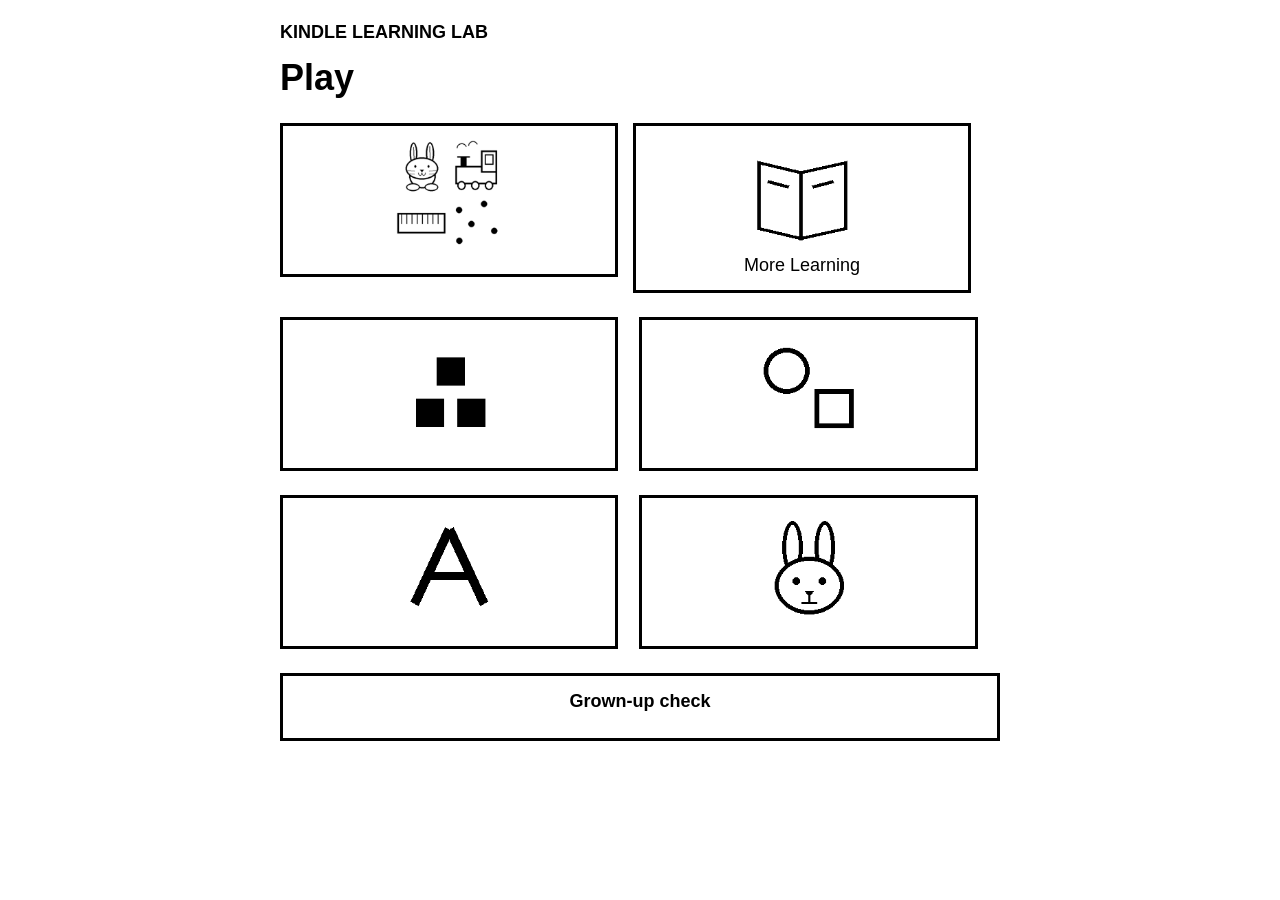
==== commit d190ef25: "Add five six-level learning subjects with reviewed banks and interaction checks" ====
--- a/index.html
+++ b/index.html
@@ -78,7 +78,7 @@
   <div id="home" class="screen">
     <p class="eyebrow">KINDLE LEARNING LAB</p>
     <h1>Play</h1>
-    <div class="tiles"><a class="tile" href="math.html" id="open-math" aria-label="Math stories: ages 3, 4 and 5"><img class="tile-icon" src="[data-uri]" alt="" width="160" height="160"><span class="sr-only">Math stories: ages 3, 4 and 5</span></a>
+    <div class="tiles"><a class="tile" href="math.html" id="open-math" aria-label="Math topics: levels 1, 2 and 3"><img class="tile-icon" src="[data-uri]" alt="" width="160" height="160"><span class="sr-only">Math topics: levels 1, 2 and 3</span></a><a class="tile" href="subjects.html" id="open-subjects" aria-label="More learning: logic, Chinese, English, science and stories"><img class="tile-icon" src="[data-uri]" alt=""><span class="tile-label">More Learning</span></a>
 <a class="tile" href="#count" id="open-count" aria-label="Count the blocks"><img class="tile-icon" src="[data-uri]" alt="" width="160" height="160"><span class="sr-only">Count the blocks</span></a>
 <a class="tile" href="#shapes" id="open-shapes" aria-label="Match shapes"><img class="tile-icon" src="[data-uri]" alt="" width="160" height="160"><span class="sr-only">Match shapes</span></a>
 <a class="tile" href="#letters" id="open-letters" aria-label="Match letters"><img class="tile-icon" src="[data-uri]" alt="" width="160" height="160"><span class="sr-only">Match letters</span></a>
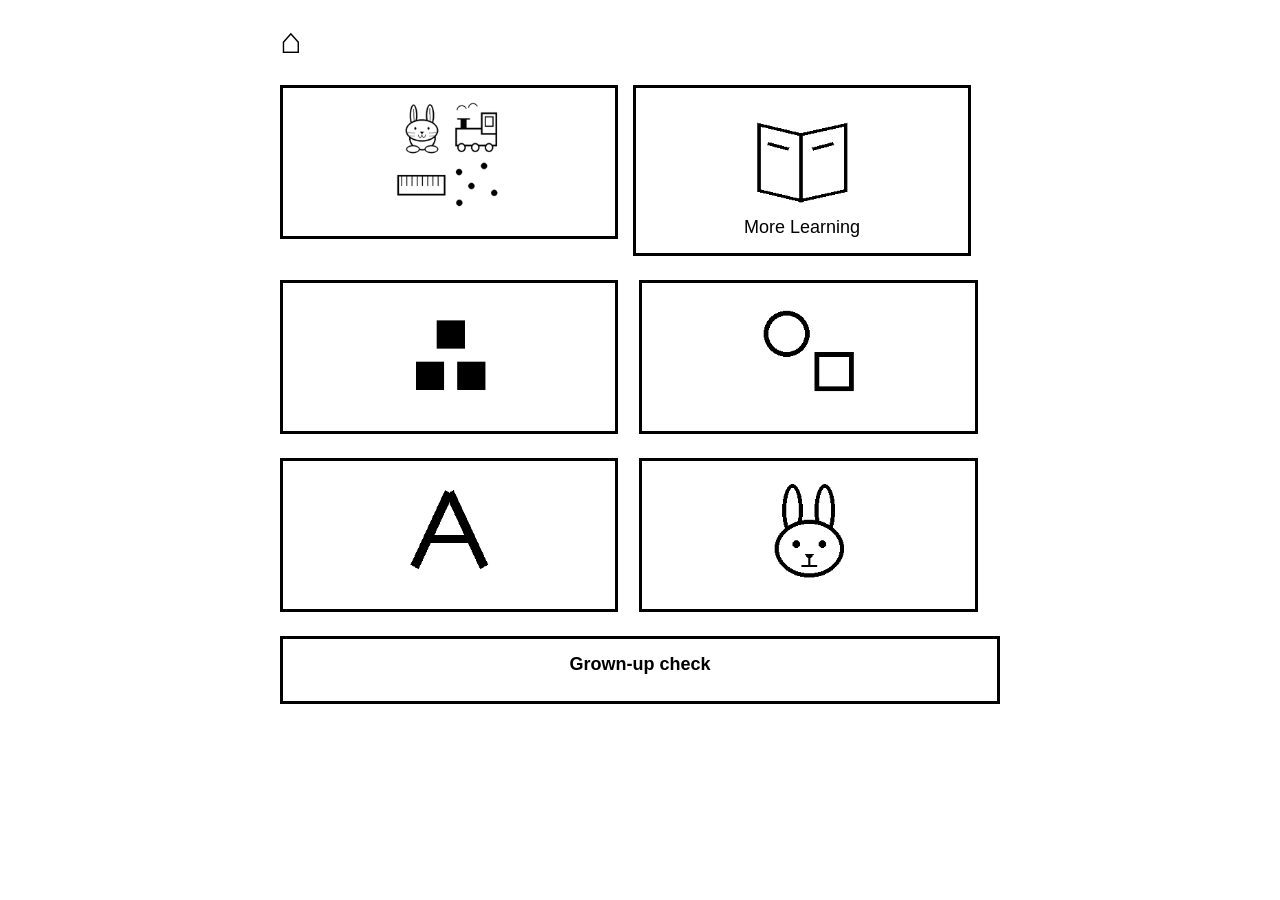
==== commit a01cba46: "Make learning menus picture-led and extend selectable challenges to twelve levels" ====
--- a/index.html
+++ b/index.html
@@ -76,8 +76,8 @@
 <body>
 <div id="app">
   <div id="home" class="screen">
-    <p class="eyebrow">KINDLE LEARNING LAB</p>
-    <h1>Play</h1>
+    <p class="eyebrow sr-only">KINDLE LEARNING LAB</p>
+    <h1 aria-label="Play">⌂</h1>
     <div class="tiles"><a class="tile" href="math.html" id="open-math" aria-label="Math topics: levels 1, 2 and 3"><img class="tile-icon" src="[data-uri]" alt="" width="160" height="160"><span class="sr-only">Math topics: levels 1, 2 and 3</span></a><a class="tile" href="subjects.html" id="open-subjects" aria-label="More learning: logic, Chinese, English, science and stories"><img class="tile-icon" src="[data-uri]" alt=""><span class="tile-label">More Learning</span></a>
 <a class="tile" href="#count" id="open-count" aria-label="Count the blocks"><img class="tile-icon" src="[data-uri]" alt="" width="160" height="160"><span class="sr-only">Count the blocks</span></a>
 <a class="tile" href="#shapes" id="open-shapes" aria-label="Match shapes"><img class="tile-icon" src="[data-uri]" alt="" width="160" height="160"><span class="sr-only">Match shapes</span></a>
